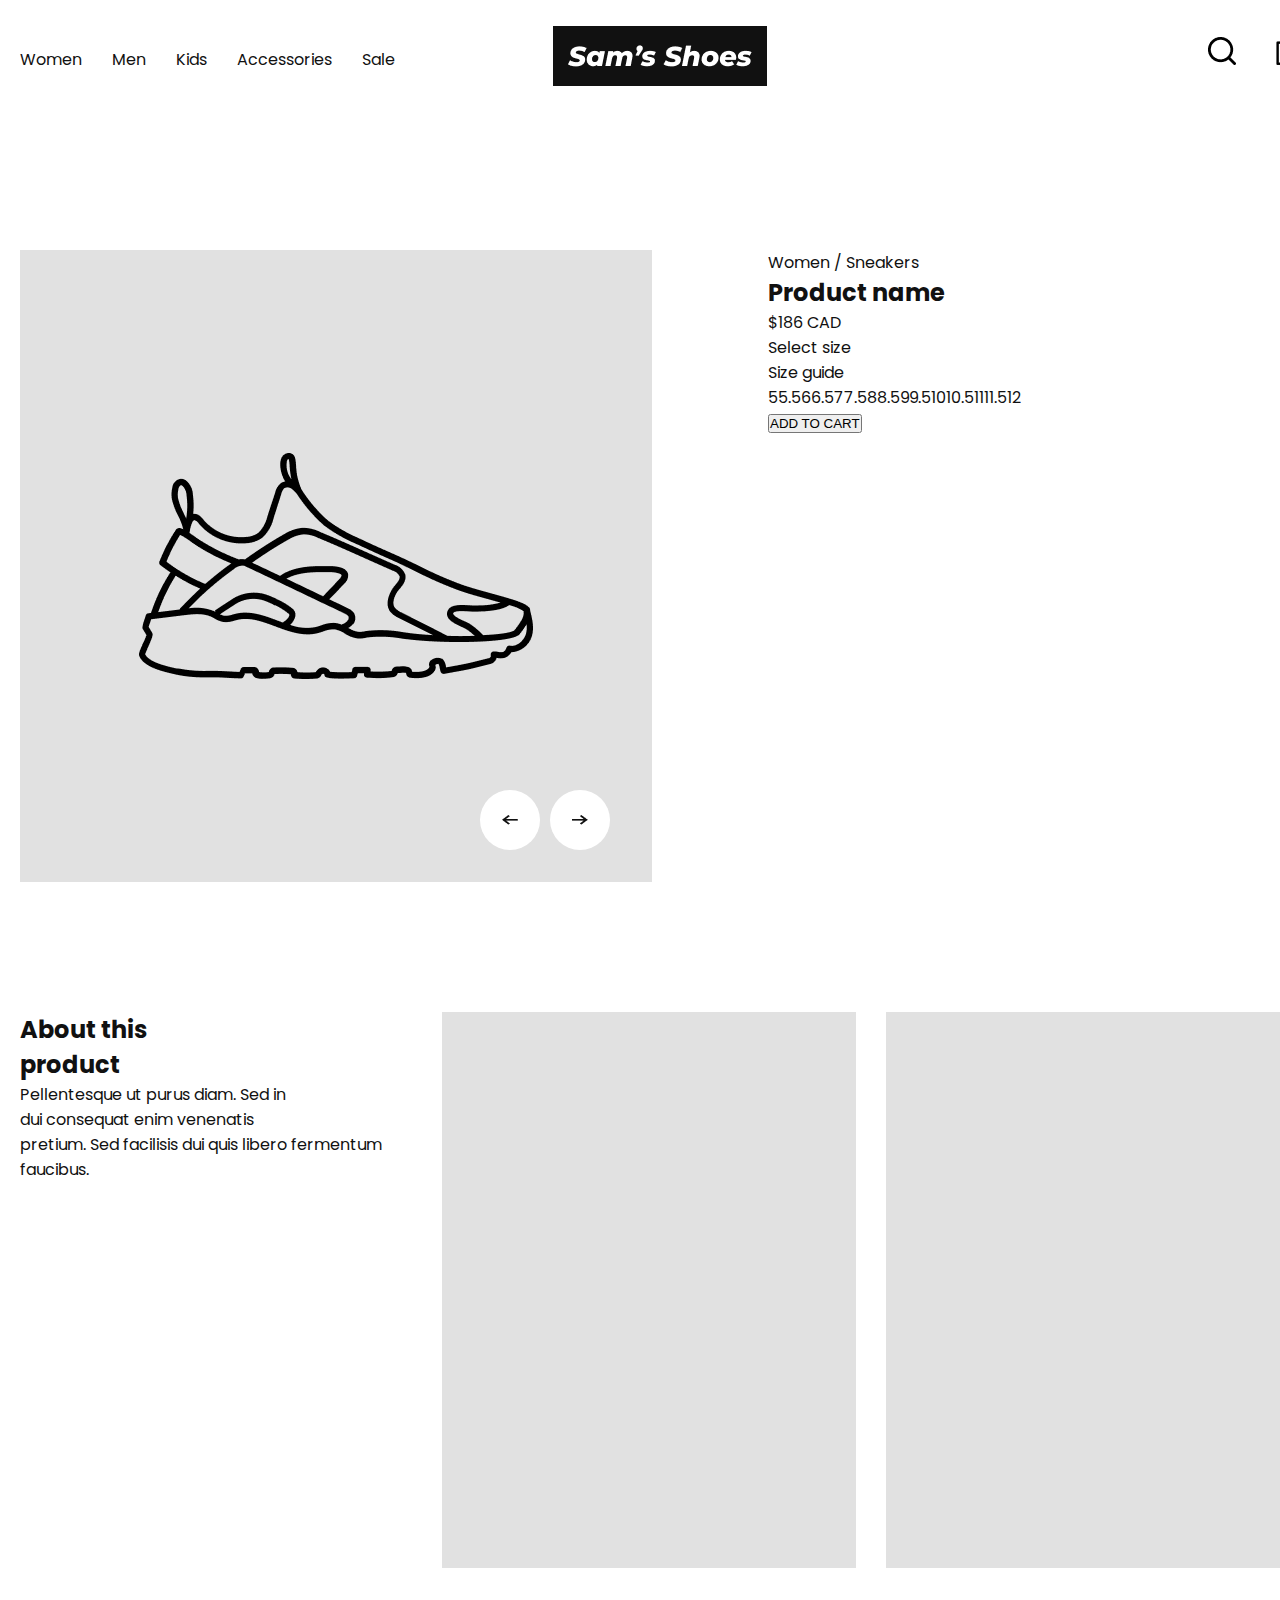
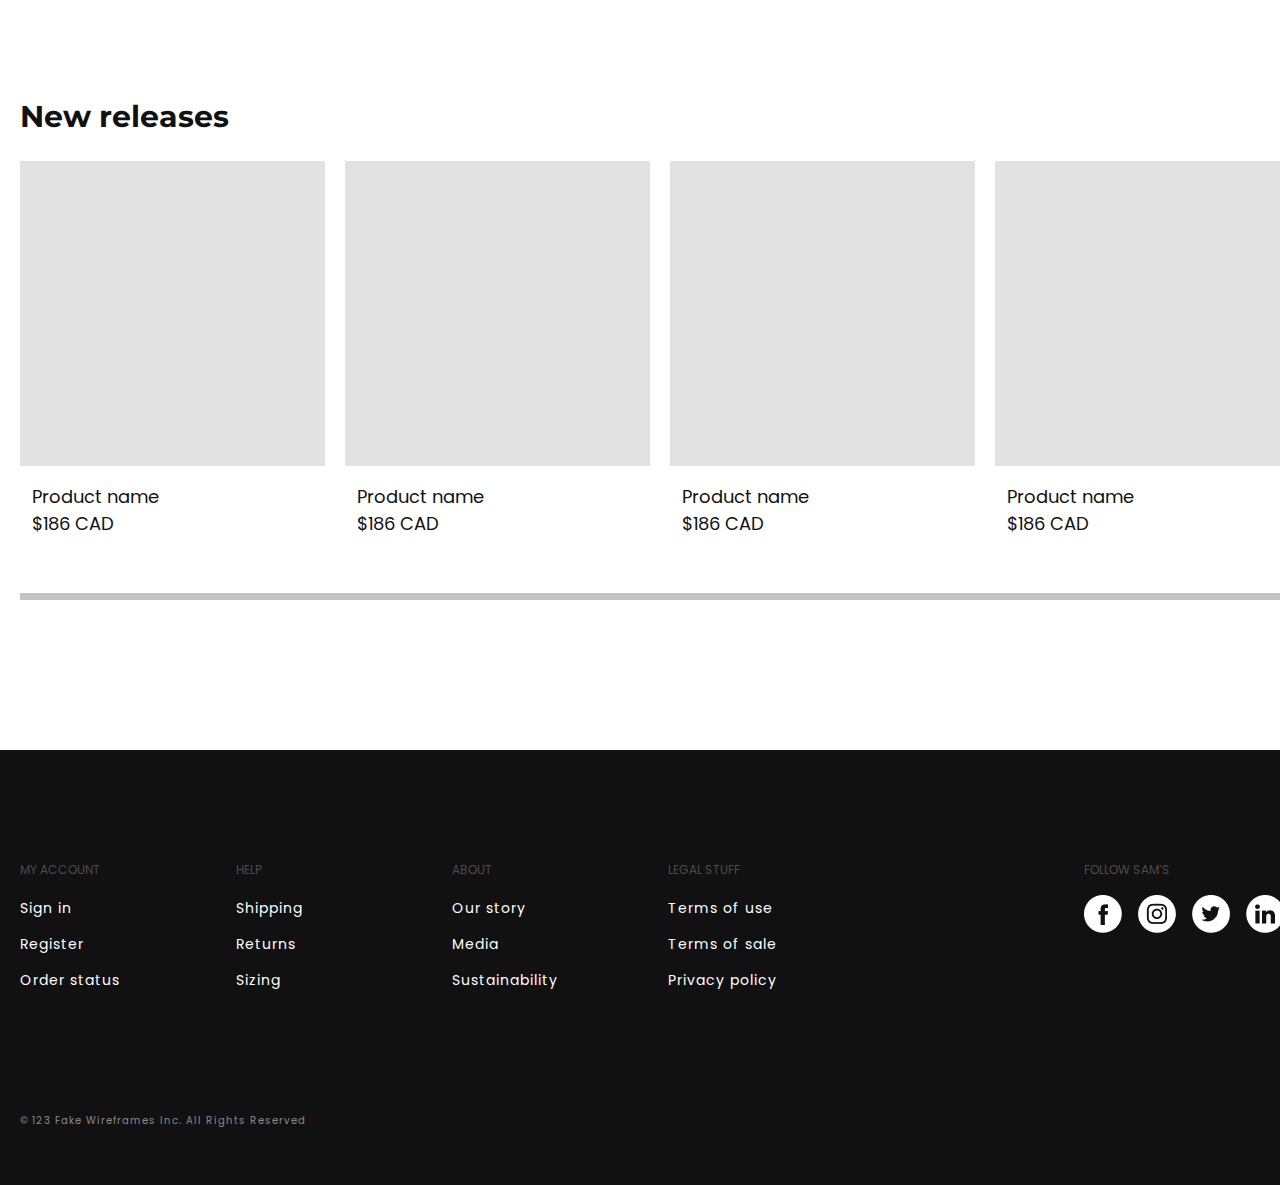
==== pages/sub.html @ 6966a316 "1234" ====
<!DOCTYPE html>
<html lang="ko">
  <head>
    <meta charset="UTF-8" />
    <meta http-equiv="X-UA-Compatible" content="IE=edge" />
    <meta name="viewport" content="width=device-width, initial-scale=1.0" />
    <title>sam's shoes</title>
    <link rel="stylesheet" href="/css/main.css" />
    <link rel="stylesheet" href="/css/sub.css" />
  </head>
  <body>
    <div class="container">
      <div class="header">
        <div class="inner">
          <a href="../index.html" class="logo">
            <img src="/images/logo.png" alt="" />
          </a>
          <ul class="nav">
            <li><a href="#x">Women </a></li>
            <li><a href="#x">Men</a></li>
            <li><a href="#x">Kids</a></li>
            <li><a href="#x">Accessories</a></li>
            <li><a href="#x">Sale</a></li>
          </ul>
          <ul class="top_menu">
            <li>
              <a href="#x"><img src="/images/search_icon.png" alt="" /></a>
            </li>
            <li>
              <a href="#x"><img src="/images/cart_icon.png" alt="" /></a>
            </li>
          </ul>
        </div>
      </div>

      <div class="product_detail inner">
        <div class="photo">
          <img src="../images/product.png" alt="" class="product_img" />
          <div class="btns">
            <a href="#x"><img src="../images/arrow_left.png" alt="" /></a>
            <a href="#x"><img src="../images/arrow_right.png" alt="" /></a>
          </div>
        </div>
        <div class="info">
          <div class="top">
            <p>Women / Sneakers</p>
            <h2>Product name</h2>
            <p>$186 CAD</p>
            <div class="size_title">
              <p>Select size</p>
              <a href="#x">Size guide</a>
            </div>
          </div>
          <ul class="size">
            <li>5</li>
            <li>5.5</li>
            <li>6</li>
            <li>6.5</li>
            <li>7</li>
            <li>7.5</li>
            <li>8</li>
            <li>8.5</li>
            <li>9</li>
            <li>9.5</li>
            <li>10</li>
            <li>10.5</li>
            <li>11</li>
            <li>11.5</li>
            <li>12</li>
          </ul>
          <button>ADD TO CART</button>
        </div>
      </div>

      <div class="product_about inner">
        <div class="text_box">
          <h2>About this <br />product</h2>
          <p>
            Pellentesque ut purus diam. Sed in<br />dui consequat enim
            venenatis<br />
            pretium. Sed facilisis dui quis libero fermentum faucibus.
          </p>
        </div>
        <ul class="photos">
          <li></li>
          <li></li>
        </ul>
      </div>

      <div class="product inner">
        <h2>New releases</h2>
        <ul>
          <li>
            <img src="/images/gray.png" alt="" />
            <div class="detail">
              <p class="name">Product name</p>
              <p class="price">$186 CAD</p>
            </div>
          </li>
          <li>
            <img src="/images/gray.png" alt="" />
            <div class="detail">
              <p class="name">Product name</p>
              <p class="price">$186 CAD</p>
            </div>
          </li>
          <li>
            <img src="/images/gray.png" alt="" />
            <div class="detail">
              <p class="name">Product name</p>
              <p class="price">$186 CAD</p>
            </div>
          </li>
          <li>
            <img src="/images/gray.png" alt="" />
            <div class="detail">
              <p class="name">Product name</p>
              <p class="price">$186 CAD</p>
            </div>
          </li>
        </ul>
      </div>

      <div class="footer">
        <div class="inner">
          <div class="menu">
            <ul class="footer_menu">
              <li>
                <a href="#x">MY ACCOUNT</a>
                <ul>
                  <li><a href="#x">Sign in</a></li>
                  <li><a href="#x">Register</a></li>
                  <li><a href="#x">Order status</a></li>
                </ul>
              </li>
              <li>
                <a href="#x">HELP</a>
                <ul>
                  <li><a href="#x">Shipping</a></li>
                  <li><a href="#x">Returns</a></li>
                  <li><a href="#x">Sizing</a></li>
                </ul>
              </li>
              <li>
                <a href="#x">ABOUT </a>
                <ul>
                  <li><a href="#x">Our story</a></li>
                  <li><a href="#x">Media</a></li>
                  <li><a href="#x">Sustainability</a></li>
                </ul>
              </li>
              <li>
                <a href="#x">LEGAL STUFF</a>
                <ul>
                  <li><a href="#x">Terms of use</a></li>
                  <li><a href="#x">Terms of sale</a></li>
                  <li><a href="#x">Privacy policy</a></li>
                </ul>
              </li>
            </ul>
            <div class="footer_sns">
              <p>FOLLOW SAM’S</p>
              <ul>
                <li>
                  <a href="#x"><img src="/images/sns_facebook.png" alt="" /></a>
                </li>
                <li>
                  <a href="#x"><img src="/images/sns_insta.png" alt="" /></a>
                </li>
                <li>
                  <a href="#x"><img src="/images/sns_twitter.png" alt="" /></a>
                </li>
                <li>
                  <a href="#x"><img src="/images/sns_linkedin.png" alt="" /></a>
                </li>
              </ul>
            </div>
          </div>
          <div class="copyright">
            <p>© 123 Fake Wireframes Inc. All Rights Reserved</p>
          </div>
        </div>
      </div>
    </div>
  </body>
</html>
---- css/main.css ----
/* widtd: 1320px */
/* 양쪽 패딩 20px */
/* 실제 컨텐츠 넓이 1280px */

@import url("https://fonts.googleapis.com/css2?family=Montserrat:wght@600;800&family=Nanum+Gothic:wght@400;700;800&family=Poppins:wght@400;500;600&display=swap");

* {
  box-sizing: border-box;
  padding: 0;
  margin: 0;
}

ul {
  list-style: none;
}

a {
  text-decoration: none;
  color: inherit;
}

.btn {
  width: 256px;
  height: 64px;
  border: 1px solid #111;
  background-color: #fff;
  color: #111;
  text-align: center;
  line-height: 64px;
  font-size: 18px;
}

.btn_dark {
  background-color: #111;
  color: #fff;
}

body {
  /* font-family: "Montserrat", sans-serif;
  font-family: "Nanum Gothic", sans-serif; */
  font-family: "Poppins", sans-serif;
  font-size: 16px;
  color: #111;
}

.container {
}

.inner {
  width: 1320px;
  padding: 0 20px;
  margin: 0 auto;
}

.header {
  height: 120px;
}

.header .inner {
  position: relative;
  display: flex;
  justify-content: space-between;
}

.header li a {
  height: 120px;
  display: inline-block;
  line-height: 120px;
}

.nav {
  display: flex;
}

.nav li a {
  margin-right: 30px;
}

.top_menu {
  display: flex;
}

.top_menu li a {
  margin-left: 40px;
}

.logo {
  position: absolute;
  top: 50%;
  left: 50%;
  transform: translate(-50%, -50%);
}

/* hero */
.slide {
  position: relative;
  width: 1280px;
  height: 728px;
  margin: 0 auto;
  background-image: url("/images/main_visual.png");
  background-repeat: no-repeat;
  background-position: center right;
}

.slide .text_box {
  position: absolute;
  bottom: 100px;
  left: 0;
}

.slide .text_box h2 {
  font-family: "Montserrat", sans-serif;
  font-size: 60px;
  color: #000;
  line-height: 1;
  letter-spacing: -1.6px;
}
.slide .text_box p {
  font-size: 18px;
  margin-top: 15px;
  margin-bottom: 18px;
  line-height: 28px;
}

/* banner */
.banner ul {
  display: flex;
  justify-content: space-between;
}

.banner ul li {
  width: 632px;
  height: 642px;
  background-color: #111;
  color: #fff;
  position: relative;
}

.banner li h2 {
  font-weight: 800px;
  font-size: 40px;
  position: absolute;
  top: 50px;
  left: 48px;
}

.banner ul li a {
  display: flex;
  align-items: center;
  gap: 12px;
  font-weight: 500px;
  font-size: 30px;
  position: absolute;
  bottom: 36px;
  left: 48px;
}

/* product */

.product {
  margin-top: 130px;
}

.product h2 {
  font-weight: 800px;
  font-size: 30px;
  font-family: "Montserrat", sans-serif;
  margin-bottom: 26px;
}
.product ul {
  display: flex;
  justify-content: space-between;
  position: relative;
}

.product ul::after {
  content: "";
  position: absolute;
  width: 100%;
  height: 7px;
  background-color: #c4c4c4;
  bottom: 0;
}
.product ul li {
  width: 305px;
  padding-bottom: 63px;
  position: relative;
}

.product ul li::after {
  content: "";
  position: absolute;
  width: 0;
  height: 7px;
  bottom: 0;
  background-color: #111;
  z-index: 1;
  transition: width 0.3s;
}

.product ul li:hover::after {
  width: 100%;
}

.product .detail {
  padding-top: 10px;
  padding-left: 12px;
}
.product ul li .detail p.name {
  font-size: 18px;
  font-weight: 600px;
}

.product ul li .detail p.price {
  font-size: 18px;
}

/* mailing */
.mailing {
  display: flex;
  align-items: center;
  justify-content: center;
}

.mailing .text_box {
  margin: 0 auto;
  padding: 150px;
  text-align: center;
}

.mailing .text_box h2 {
  font-weight: 800px;
  font-size: 30px;
  left: 1;
  font-family: "Montserrat", sans-serif;
}
.mailing .text_box p {
  font-size: 18px;
  line-height: 28px;
  margin-top: 12px;
  margin-bottom: 28px;
}
/* footer */
.footer {
  background-color: #111;
  color: #fff;
  padding-top: 106px;
  padding-bottom: 56px;
}

.footer .inner .menu {
  display: flex;
  justify-content: space-between;
}

.footer .inner .footer_menu {
  display: flex;
}

.footer .inner .footer_menu li {
  width: 216px;
}

.footer .inner .footer_menu > li > a,
.footer .inner .footer_sns p {
  font-size: 12px;
  color: rgba(255, 255, 255, 0.25);
  display: inline-block;
  margin-bottom: 16px;
}

.footer .inner .footer_menu ul a {
  font-size: 14px;
  letter-spacing: 1px;
  margin-bottom: 12px;
  display: inline-block;
}

.footer .inner .footer_sns ul {
  display: flex;
}

.footer .inner .footer_sns ul li {
  margin-right: 16px;
}

.footer .inner .copyright {
  margin-top: 110px;
}

.footer .inner .copyright p {
  font-size: 10px;
  letter-spacing: 1px;
  color: rgba(255, 255, 255, 0.5);
}
---- css/sub.css ----
.product {
  margin-bottom: 150px;
}

.product_detail {
  margin-top: 130px;
  margin-bottom: 130px;
  display: flex;
  justify-content: space-between;
}

.product_detail .photo {
  background-color: #e1e1e1;
  width: 632px;
  height: 632px;
  position: relative;
}

.product_detail .photo .product_img {
  position: absolute;
  top: 50%;
  left: 50%;
  transform: translate(-50%, -50%);
}

.product_detail .info {
  width: 532px;
  height: 632px;
}

.product_detail .photo .btns {
  position: absolute;
  bottom: 32px;
  right: 42px;
  display: flex;
  gap: 10px;
}

.product_detail .photo .btns a {
  display: block;
  background-color: #ffff;
  width: 60px;
  height: 60px;
  border-radius: 30px;
  text-align: center;
  line-height: 60px;
}

.product_detail .info ul.size {
  display: flex;
}

/* product_about */
.product_about {
  display: flex;
  justify-content: space-between;
}

.product_about ul.photos {
  display: flex;
  gap: 30px;
}

.product_about ul.photos li {
  display: flex;
  width: 414px;
  height: 556px;
  background-color: #e1e1e1;
}
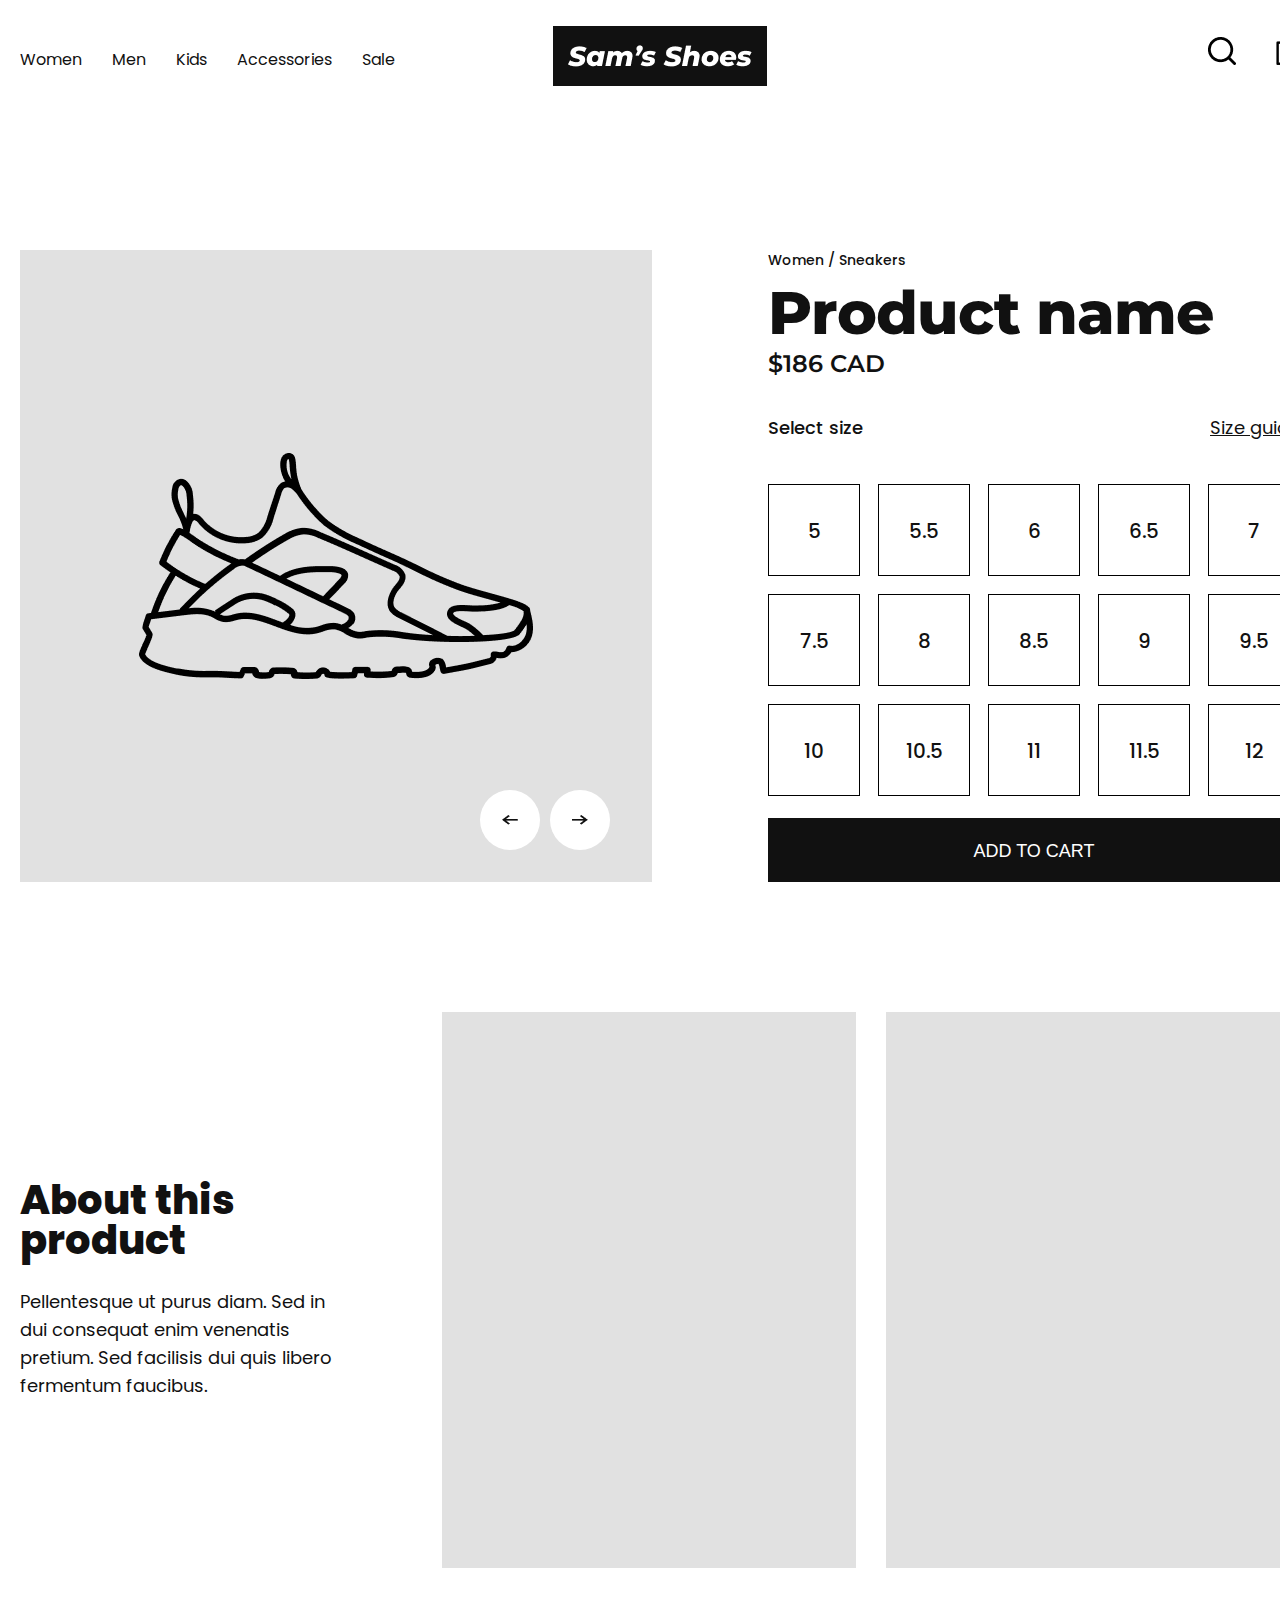
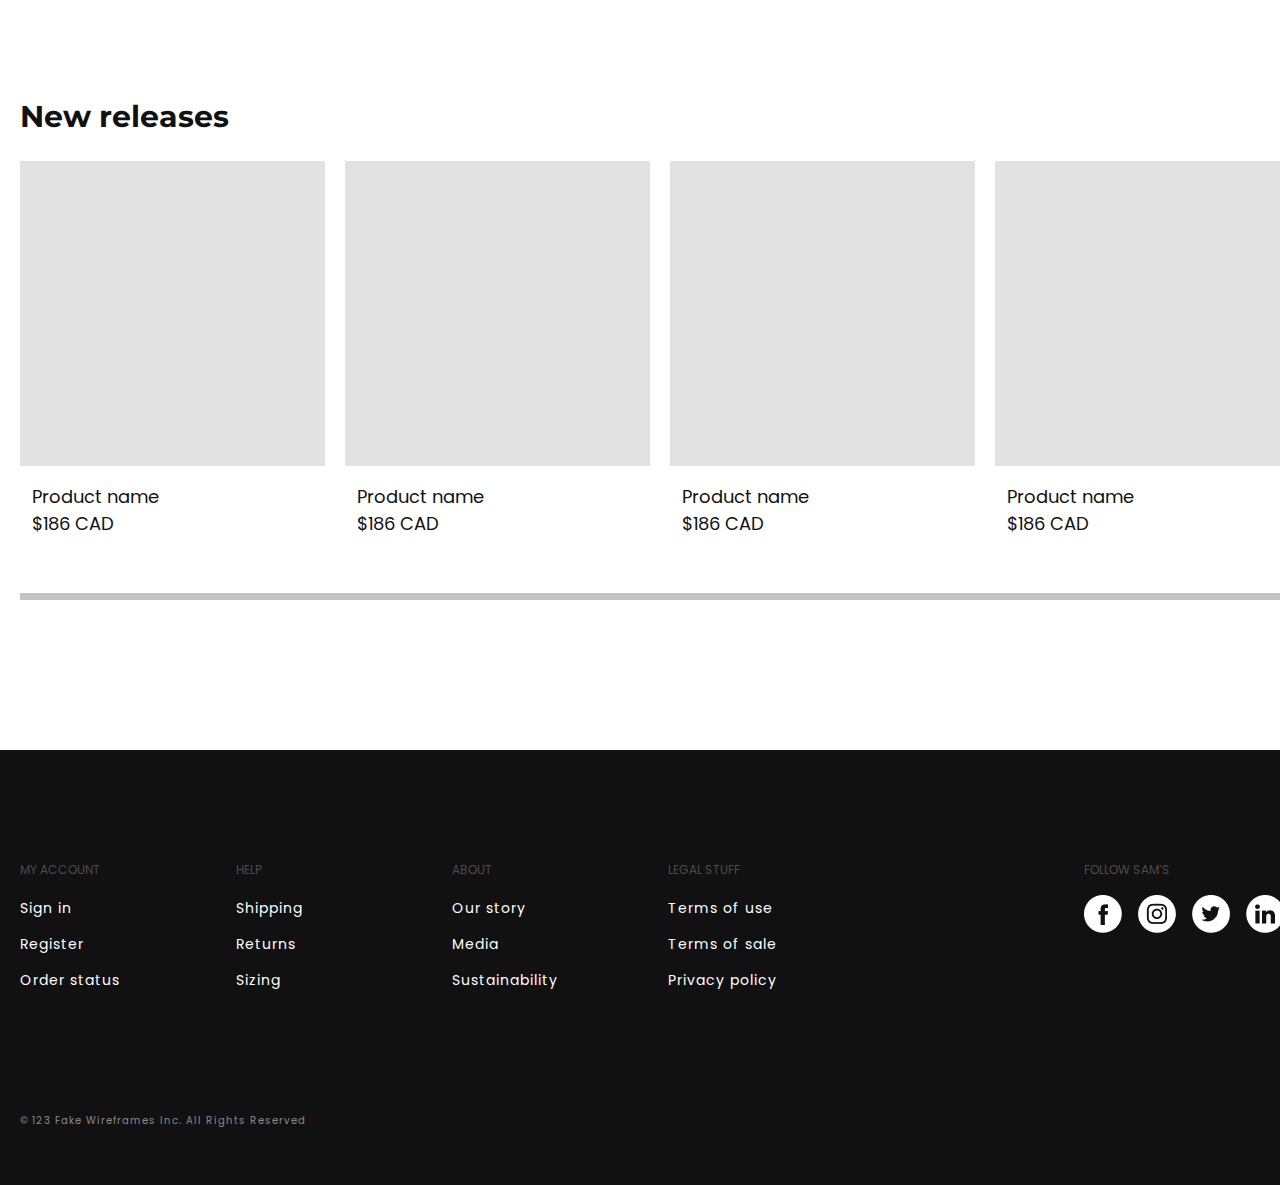
==== commit f238b27f: "d" ====
--- a/pages/sub.html
+++ b/pages/sub.html
@@ -43,9 +43,9 @@
         </div>
         <div class="info">
           <div class="top">
-            <p>Women / Sneakers</p>
+            <p class="category">Women / Sneakers</p>
             <h2>Product name</h2>
-            <p>$186 CAD</p>
+            <p class="price">$186 CAD</p>
             <div class="size_title">
               <p>Select size</p>
               <a href="#x">Size guide</a>
@@ -68,7 +68,7 @@
             <li>11.5</li>
             <li>12</li>
           </ul>
-          <button>ADD TO CART</button>
+          <button class="btn btn_dark btn_full">ADD TO CART</button>
         </div>
       </div>
 
@@ -78,7 +78,7 @@
           <p>
             Pellentesque ut purus diam. Sed in<br />dui consequat enim
             venenatis<br />
-            pretium. Sed facilisis dui quis libero fermentum faucibus.
+            pretium. Sed facilisis dui quis libero<br />fermentum faucibus.
           </p>
         </div>
         <ul class="photos">
--- a/css/main.css
+++ b/css/main.css
@@ -35,6 +35,10 @@
   color: #fff;
 }
 
+.btn_full {
+  width: 100%;
+}
+
 body {
   /* font-family: "Montserrat", sans-serif;
   font-family: "Nanum Gothic", sans-serif; */
--- a/css/sub.css
+++ b/css/sub.css
@@ -26,6 +26,9 @@
 .product_detail .info {
   width: 532px;
   height: 632px;
+  display: flex;
+  flex-direction: column;
+  justify-content: space-between;
 }
 
 .product_detail .photo .btns {
@@ -48,6 +51,60 @@
 
 .product_detail .info ul.size {
   display: flex;
+  gap: 18px;
+  flex-wrap: wrap;
+  /* margin-bottom: 28px; */
+}
+.product_detail .info ul.size li {
+  width: 92px;
+  height: 92px;
+  background-color: #fff;
+  border: 1px solid #000;
+  font-size: 20px;
+  font-weight: 500;
+  text-align: center;
+  line-height: 92px;
+  transition: all 0.3s;
+  cursor: pointer;
+}
+
+.product_detail .info ul.size li:hover {
+  background-color: #000;
+  color: #fff;
+}
+
+.product_detail .info .top .category {
+  font-size: 14px;
+  font-weight: 500;
+}
+.product_detail .info .top h2 {
+  font-size: 60px;
+  font-weight: 800;
+  font-family: "Montserrat", sans-serif;
+  letter-spacing: -1px;
+  line-height: 60px;
+  margin-top: 12px;
+  margin-bottom: 6px;
+}
+.product_detail .info .top .price {
+  font-family: "Montserrat", sans-serif;
+  font-size: 24px;
+  font-weight: 600;
+}
+.product_detail .info .top .size_title {
+  display: flex;
+  justify-content: space-between;
+  margin-bottom: 20px;
+  margin-top: 36px;
+}
+.product_detail .info .top .size_title p {
+  font-size: 18px;
+  font-weight: 500;
+}
+.product_detail .info .top .size_title a {
+  font-size: 18px;
+  font-weight: 400;
+  text-decoration: underline;
 }
 
 /* product_about */
@@ -67,3 +124,21 @@
   height: 556px;
   background-color: #e1e1e1;
 }
+
+.product_about .text_box {
+  display: flex;
+  /* align-items: center; */
+  flex-direction: column;
+  justify-content: center;
+}
+
+.product_about .text_box h2 {
+  font-weight: 800;
+  font-size: 40px;
+  margin-bottom: 28px;
+  line-height: 40px;
+}
+.product_about .text_box p {
+  font-size: 18px;
+  line-height: 28px;
+}
